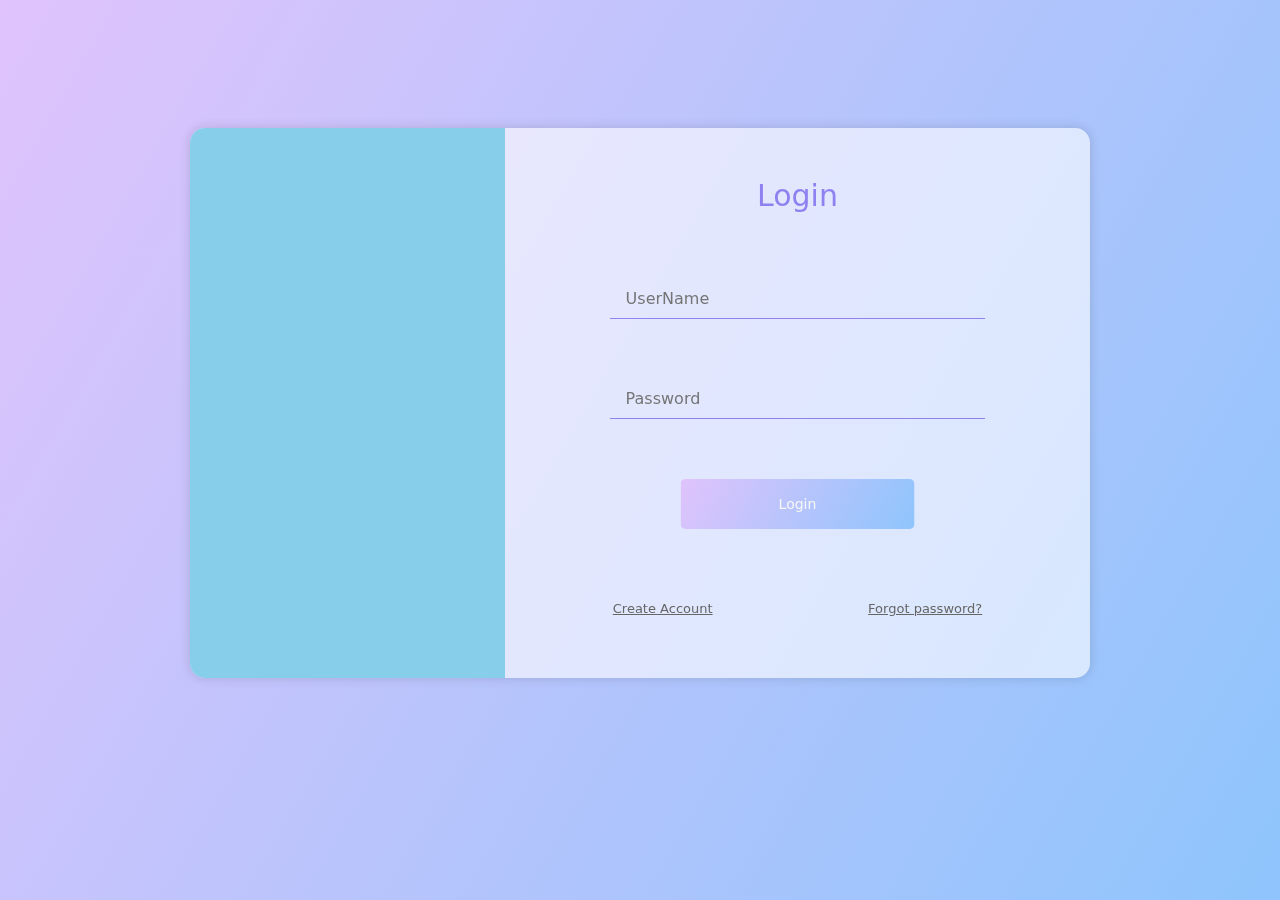
==== index.html @ 9f65ab91 "midterm" ====
<!DOCTYPE html>
<html lang="en" >
<head>
  <meta charset="UTF-8">
  <title>CodePen - A Pen by Phase1es2</title>
  <link rel='stylesheet' href='https://cdn.jsdelivr.net/npm/bootstrap@5.2.2/dist/css/bootstrap.min.css'><link rel="stylesheet" href="./style.css">

</head>
<body>
<!-- partial:index.partial.html -->
<!DOCTYPE html>
<html lang="en">

<head>
  <meta charset="UTF-8">
  <meta http-equiv="X-UA-Compatible" content="IE=edge">
  <title>Login Page</title>
</head>

<body>
  <div class="box">
    <div class="left"></div>
    <div class="right">
      <h4>Login</h4>
      <form action="">
        <input class="acc" type="text" placeholder="UserName">
        <input class="acc" type="password" placeholder="Password">
        <input class="submit" type="submit" value="Login">
        </form>
        <div class="fn">
          <a href="javascript:;">Create Account</a>
          <a href="javascript:;">Forgot password?</a>
        </div>
    </div>
  </div>
</body>

</html>
<!-- partial -->
  <script src='https://cdn.jsdelivr.net/npm/bootstrap@5.2.2/dist/js/bootstrap.bundle.min.js'></script>
</body>
</html>
---- style.css ----
* {
    margin: 0;
    padding: 0;
    box-sizing: border-box;
}

html {
    font-size: 10px;
}

html::before {
    content: '';
    width: 100%;
    height: 100%;
    position: fixed;
    z-index: -1;
    background: linear-gradient(120deg, #e0c3fc 0%, #8ec5fc 100%) no-repeat;
}

::selection {
    color: #fff;
    background-color: rgb(144,129,241);

}

.box {
    display: flex;
    overflow: hidden;
    width: 90rem;
    height: 55rem;
    background-color: rgba(255,255,255,60%);
    border-radius: 1.5rem;
    margin: 10% auto;
    box-shadow: 0 0 1rem 0.2rem rgb(0 0 0 / 10%);
}

.box .left {
    position: relative;
    width: 35%;
    height: 100%;
    background-color:skyblue;
}

.box .left::before {
    content: '';
    position: absolute;
    width: 100%;
    height: 100%;
    background-image: url(left.png);
    background-size: cover;
    opacity: 80%;
}

.box .right {
    display: flex;
    width: 65%;
    flex-direction: column;
    align-items: center;
}

.box .right h4{
    color: rgb(144,129,241);
    font-size: 3rem;
    margin-top: 5rem;
}

.box .right form {
    display: flex;
    flex-wrap: wrap;
    justify-content: center;
}

.box .right form .acc {
    outline: none;
    width: 80%;
    height: 5rem;
    font-size: 1.6rem;
    margin-top: 5rem;
    padding: 1rem 0 0 1.6rem;
    border: none;
    border-bottom:1px solid rgb(144,129,241) ;
    color: rgb(144,129,241);
    background-color: rgba(0,0,0,0);
}

.right form .acc:focus {
    outline: none;
    color: rgb(144,129,241);
    padding: 1rem 0 0 1.6rem;
}

.right .submit {
    width: 60%;
    height: 5rem;
    color: #f6f6f6;
    background-image: linear-gradient(120deg, #e0c3fc 0%, #8ec5fc 100%);
    font-size: 1.4rem;
    border: none;
    border-radius: 0.5rem;
    margin: 6rem 0 0 50%;
    transform: translateX(-50%);
}

.right .submit:hover {
    box-shadow: 0 0 2rem -0.5rem rgb(0 0 0 / 15%);
}

.right .fn {
    display: flex;
    justify-content: space-between;
    margin-top: 1rem;
    width: 70%;
}

.right .fn a {
    font-size: 1.3rem;
    margin-top: 5rem;
    padding: 1rem 2rem;
    color: #666;
}

.right .fn a:hover {
    color: rgb(144,129,241);
}
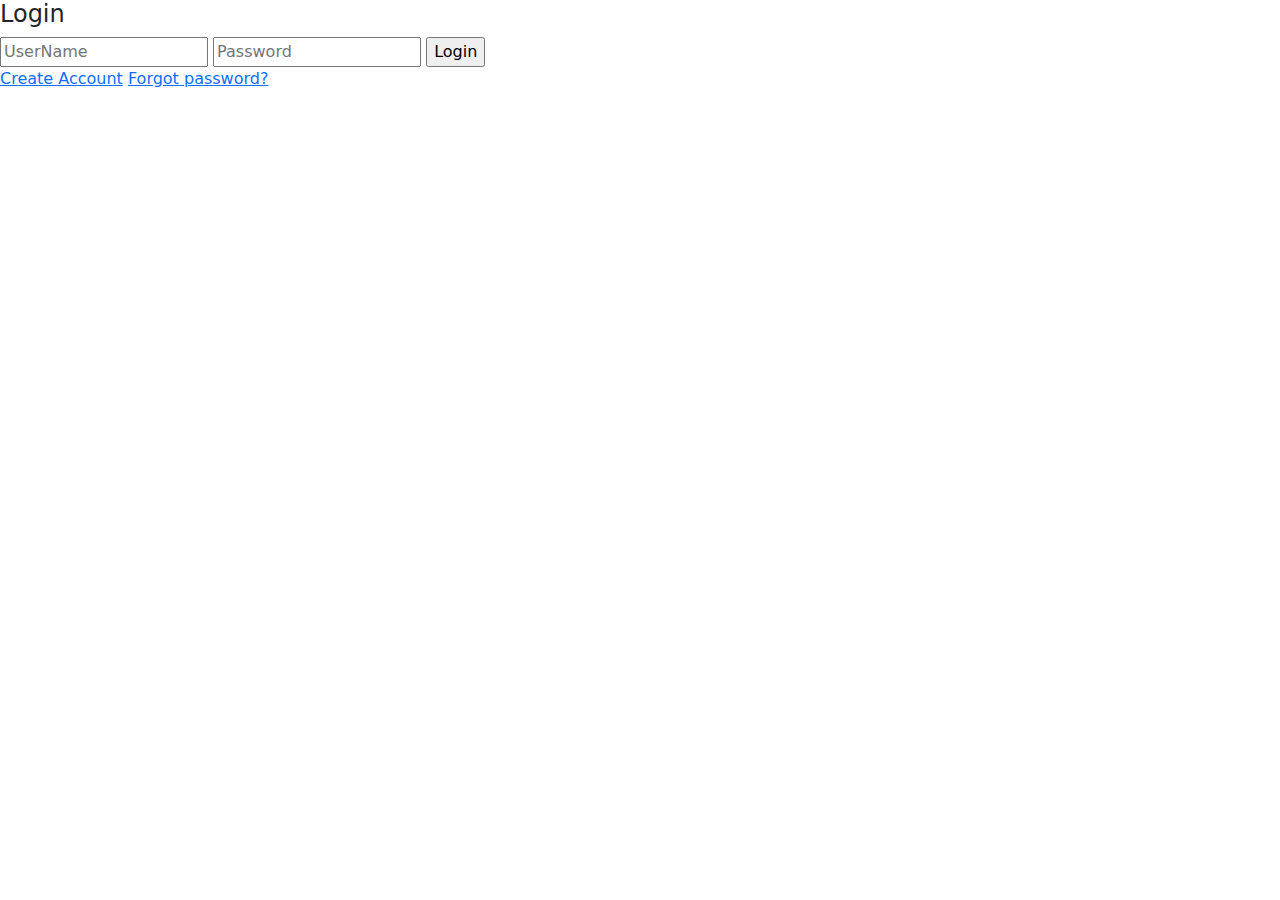
==== commit 6dc57d7e: "index" ====
--- a/index.html
+++ b/index.html
@@ -3,7 +3,7 @@
 <head>
   <meta charset="UTF-8">
   <title>CodePen - A Pen by Phase1es2</title>
-  <link rel='stylesheet' href='https://cdn.jsdelivr.net/npm/bootstrap@5.2.2/dist/css/bootstrap.min.css'><link rel="stylesheet" href="./style.css">
+  <link rel='stylesheet' href='https://cdn.jsdelivr.net/npm/bootstrap@5.2.2/dist/css/bootstrap.min.css'><link rel="stylesheet" href="http://students.washington.edu/hyang17/dashboard/style.css">
 
 </head>
 <body>
